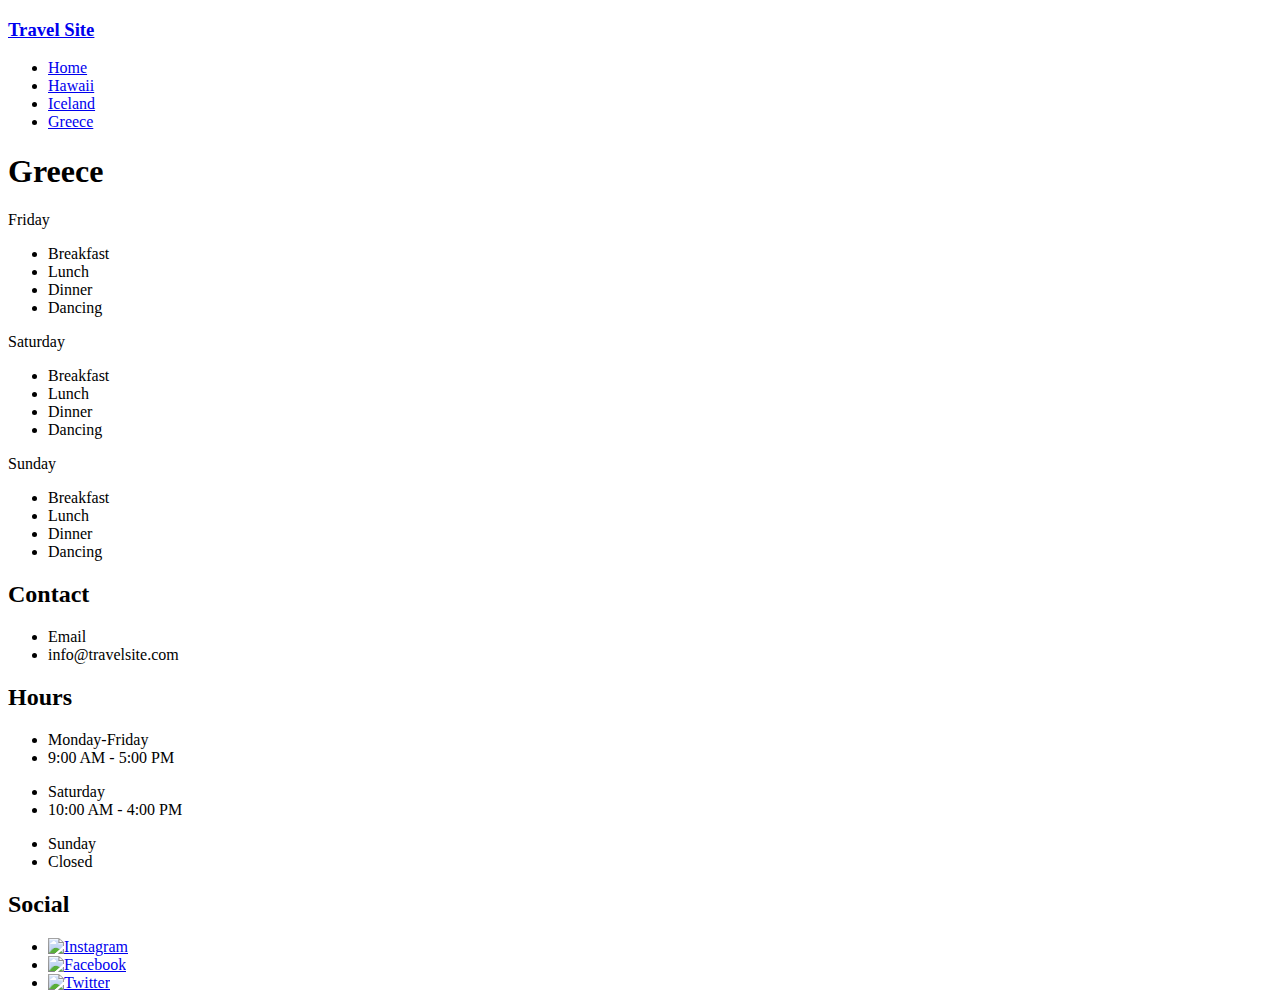
==== pages/greece.html @ c3c9463f "made changes to destionations htmls and css pages" ====
<!DOCTYPE html>
<html lang="en">
	<head>
		<meta charset="UTF-8" />
		<meta http-equiv="X-UA-Compatible" content="IE=edge" />
		<meta name="viewport" content="width=device-width, initial-scale=1.0" />
		<link rel="stylesheet" type="text/css" href="../css/global.css" />
		<link rel="stylesheet" type="text/css" href="../css/destinations.css" />
		<title>Travel Site - Greece</title>
	</head>
	<body>
		<header>
			<!-- Main Navigation and Travel Site Logo -->
			<nav class="nav"><h3><a href="../index.html">Travel Site</a></h3>
				<ul class="nav__list">
					<!-- Destination Pages -->
					<li><a href="../index.html">Home</a></li>
					<li><a href="../pages/hawaii.html">Hawaii</a></li>
					<li><a href="../pages/iceland.html">Iceland</a></li>
					<li>
						<a class="nav__list__active__page" href="../pages/greece.html">Greece</a>
					</li>
				</ul>
			</nav>
		</header>
		<main class="recommendations recommendation_greece">
			<h1>Greece</h1>
			<div class="recommandation__container">
				<div class="recommandation__card">
					<p>Friday</p>
					<ul class="recommandation__card__plan">
						<li>Breakfast</li><li>Lunch</li><li>Dinner</li><li>Dancing</li>
					</ul>
				</div>
				<div class="recommandation__card">
					<p>Saturday</p>
					<ul class="recommandation__card__plan">
						<li>Breakfast</li><li>Lunch</li><li>Dinner</li><li>Dancing</li>
					</ul>
				</div>
				<div class="recommandation__card">
					<p>Sunday</p>
					<ul class="recommandation__card__plan">
						<li>Breakfast</li><li>Lunch</li><li>Dinner</li><li>Dancing</li>
					</ul>
				</div>
			</div>
		</main>
		<!-- Company Info -->
		<footer>
            <div class="company__info_footer">
                <div class="company__info"><h2>Contact</h2>
                    <ul class="company__infot__contact">
                        <li>Email</li><li>info@travelsite.com</li>
                    </ul>
                </div>
                <div class="company__info__days"></div></div><h2>Hours</h2>
                <div class="company__info__hours">
                    <ul class="company__info__hours">
                        <li>Monday-Friday</li><li>9:00 AM - 5:00 PM</li>
                    </ul>
                    <ul class="company__info__hours">
                        <li>Saturday</li><li>10:00 AM - 4:00 PM</li>
                    </ul>
                    <ul class="company__info__hours">
                        <li>Sunday</li><li>Closed</li>
                    </ul>
                </div>
                <div clas="company__info">
                    <h2>Social</h2>
                    <ul class="company__info__social__media">
                        <!-- Instagram -->
                        <li><a href="https://www.instagram.com"><img src="./assets/icons/instagram.png" alt="Instagram" /></a></li>
                        <!-- Facebook -->
                        <li><a href="https://www.facebook.com"><img src="./assets/icons/facebook.png" alt="Facebook" /></a></li>
                        <!-- Twitter -->
                        <li><a href="https://www.twitter.com"> <img src="./assets/icons/twitter.png" alt="Twitter" /></a></li>
                    </ul>
                </div>
            </div>
        </footer>
	</body>
</html>
---- css/global.css ----
/* :root{
    font-size: 10px;
}

*{
    margin: 0px;
    padding: 0px;
    box-sizing: border-box;
}

body {
    margin: 0;
    font-family: 'Verdana';
} */

/* .nav{
    display: flex;
    padding: 1rem;
    background-color: #FFFFFF;
    justify-content: space-between;
    color: #335576;
    align-items: center;
    margin-left: 2rem;   
}

.nav__list{
    display: flex;
    justify-content: flex-end;
    /* text-decoration: none; */
    /* list-style: none;
    background-color: #fff;
    padding: 1rem;
    margin: 0;
    /* border: 2px solid red; */
/* } */

/* .nav__item{
    list-style-type: none;
    font-size: 0.675rem;
    margin-left: 1rem;
    text-decoration: none;
}

.nav__link{
    text-decoration: none;
    color: black;
}

.nav__item--active{
    border-bottom: 3px solid #DB7A4E;
    font-size: 10.8px;
} */


/* .hero{
    background-color:#FEFAF5;
    padding-top: 2rem;
    display: flex;
}
.hero__title{
    color: #335576; */
    
    /* }
.hero__button{
    
    background-color: #DB7A4E;
    color: #FFFFFF;
}

.logo{
    align-items: right;
    
/* } */ 






/* footer
fixed positioning to stay below */
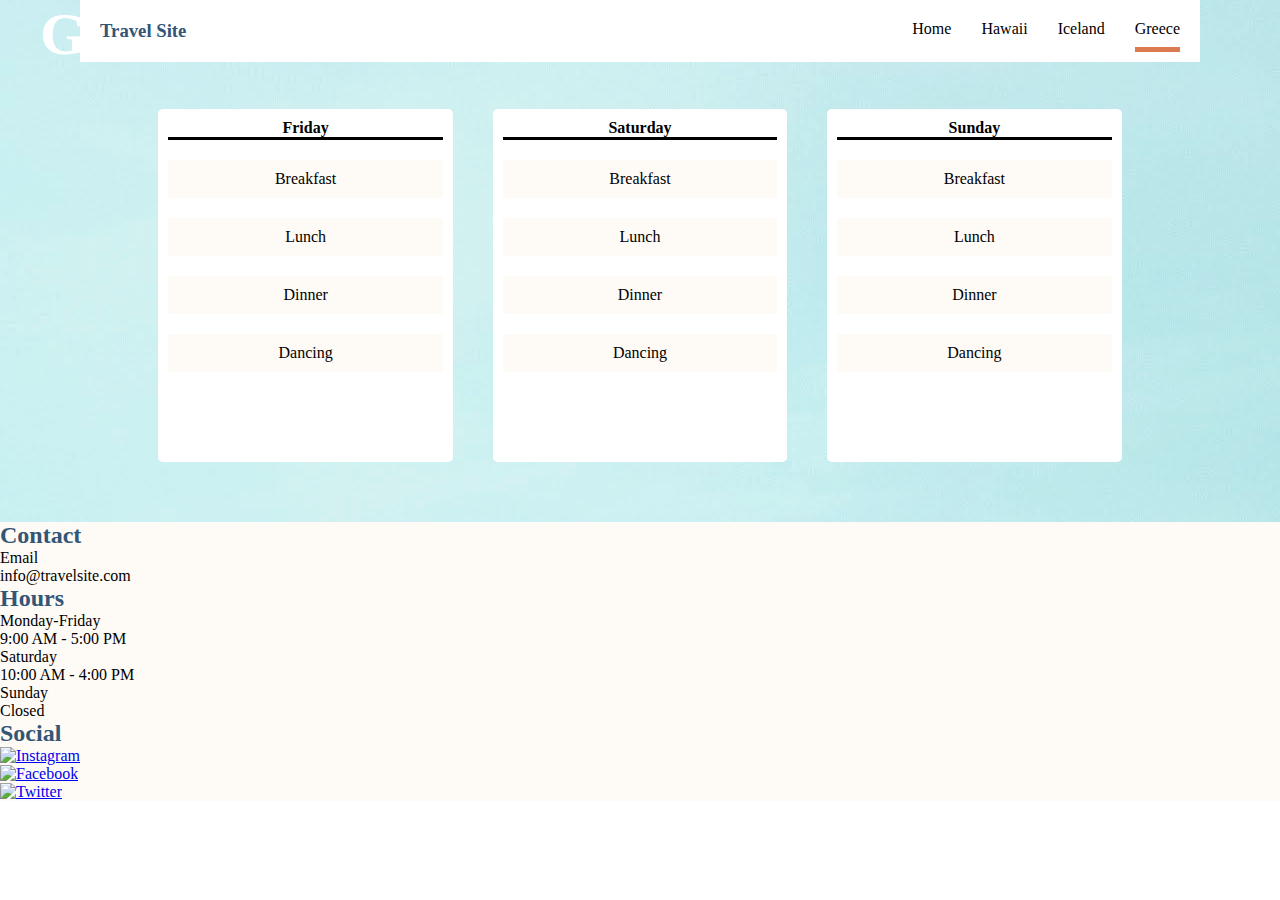
==== commit b1afb2ac: "adjusting background imgs on css" ====
--- a/pages/greece.html
+++ b/pages/greece.html
@@ -18,29 +18,29 @@
 					<li><a href="../pages/hawaii.html">Hawaii</a></li>
 					<li><a href="../pages/iceland.html">Iceland</a></li>
 					<li>
-						<a class="nav__list__active__page" href="../pages/greece.html">Greece</a>
+						<a class="nav__list__active" href="../pages/greece.html">Greece</a>
 					</li>
 				</ul>
 			</nav>
 		</header>
-		<main class="recommendations recommendation_greece">
+		<main class="recommendation recommendation__greece">
 			<h1>Greece</h1>
-			<div class="recommandation__container">
-				<div class="recommandation__card">
+			<div class="recommendation__container">
+				<div class="recommendation__card">
 					<p>Friday</p>
-					<ul class="recommandation__card__plan">
+					<ul class="recommendation__card__plan">
 						<li>Breakfast</li><li>Lunch</li><li>Dinner</li><li>Dancing</li>
 					</ul>
 				</div>
-				<div class="recommandation__card">
+				<div class="recommendation__card">
 					<p>Saturday</p>
-					<ul class="recommandation__card__plan">
+					<ul class="recommendation__card__plan">
 						<li>Breakfast</li><li>Lunch</li><li>Dinner</li><li>Dancing</li>
 					</ul>
 				</div>
-				<div class="recommandation__card">
+				<div class="recommendation__card">
 					<p>Sunday</p>
-					<ul class="recommandation__card__plan">
+					<ul class="recommendation__card__plan">
 						<li>Breakfast</li><li>Lunch</li><li>Dinner</li><li>Dancing</li>
 					</ul>
 				</div>
@@ -48,36 +48,62 @@
 		</main>
 		<!-- Company Info -->
 		<footer>
-            <div class="company__info_footer">
-                <div class="company__info"><h2>Contact</h2>
-                    <ul class="company__infot__contact">
-                        <li>Email</li><li>info@travelsite.com</li>
-                    </ul>
-                </div>
-                <div class="company__info__days"></div></div><h2>Hours</h2>
-                <div class="company__info__hours">
-                    <ul class="company__info__hours">
-                        <li>Monday-Friday</li><li>9:00 AM - 5:00 PM</li>
-                    </ul>
-                    <ul class="company__info__hours">
-                        <li>Saturday</li><li>10:00 AM - 4:00 PM</li>
-                    </ul>
-                    <ul class="company__info__hours">
-                        <li>Sunday</li><li>Closed</li>
-                    </ul>
-                </div>
-                <div clas="company__info">
-                    <h2>Social</h2>
-                    <ul class="company__info__social__media">
-                        <!-- Instagram -->
-                        <li><a href="https://www.instagram.com"><img src="./assets/icons/instagram.png" alt="Instagram" /></a></li>
-                        <!-- Facebook -->
-                        <li><a href="https://www.facebook.com"><img src="./assets/icons/facebook.png" alt="Facebook" /></a></li>
-                        <!-- Twitter -->
-                        <li><a href="https://www.twitter.com"> <img src="./assets/icons/twitter.png" alt="Twitter" /></a></li>
-                    </ul>
-                </div>
-            </div>
-        </footer>
+			<!-- Company Info Container -->
+			<div class="company-info-container">
+				<!-- Company Contact -->
+				<div class="company-info">
+					<h2>Contact</h2>
+					<ul class="company-info__contact">
+						<li>Email</li>
+						<li>info@travelsite.com</li>
+					</ul>
+				</div>
+				<!-- Company Hours -->
+				<div class="company-info__days">
+					<h2>Hours</h2>
+					<div class="company-info__hours-container">
+						<!-- Monday - Friday -->
+						<ul class="company-info__hours">
+							<li>Monday-Friday</li>
+							<li>9:00 AM - 5:00 PM</li>
+						</ul>
+						<!-- Saturday -->
+						<ul class="company-info__hours">
+							<li>Saturday</li>
+							<li>10:00 AM - 4:00 PM</li>
+						</ul>
+						<!-- Sunday -->
+						<ul class="company-info__hours">
+							<li>Sunday</li>
+							<li>Closed</li>
+						</ul>
+					</div>
+				</div>
+				<!-- Social Media -->
+				<div class="company-info">
+					<h2>Social</h2>
+					<ul class="company-info__social-media">
+						<!-- Instagram -->
+						<li>
+							<a href="https://www.instagram.com">
+								<img src="../assets/icons/instagram.png" alt="Instagram" />
+							</a>
+						</li>
+						<!-- Facebook -->
+						<li>
+							<a href="https://www.facebook.com">
+								<img src="../assets/icons/facebook.png" alt="Facebook" />
+							</a>
+						</li>
+						<!-- Twitter -->
+						<li>
+							<a href="https://www.twitter.com">
+								<img src="../assets/icons/twitter.png" alt="Twitter" />
+							</a>
+						</li>
+					</ul>
+				</div>
+			</div>
+		</footer>
 	</body>
 </html>--- a/css/global.css
+++ b/css/global.css
@@ -78,4 +78,131 @@
 
 
 /* footer
-fixed positioning to stay below */+fixed positioning to stay below */
+
+
+:root {
+    font-size: 10px;
+}
+  
+* {
+    margin: 0px;
+    padding: 0px;
+    box-sizing: border-box;
+}
+  
+body {
+    font-family: "Verdana";
+    font-size: 1.6rem;
+}
+  /* h1, h2, h3 color */
+:is(h1, h2),
+  .nav > h3 > a {
+    color: #335576;
+}
+  
+  /* Navigation  */
+.nav {
+    display: flex;
+    justify-content: space-between;
+    background-color: #fff;
+    padding: 2rem;
+    margin: 0rem 8rem;
+    position: fixed;
+    z-index: 10;
+    flex-direction: row;
+    top: 0;
+    right: 0;
+    left: 0;
+}
+  
+  /* Removes underline all links in nav */
+.nav a {
+    text-decoration: none;
+}
+  
+  /* Column-gap adjusts spacing between nav links */
+.nav__list {
+    display: flex;
+    justify-content: space-evenly;
+    list-style-type: none;
+    column-gap: 3rem;
+}
+  
+.nav__list a {
+    color: #000;
+}
+  /* Active Page Modifier */
+  .nav__list__active {
+    border-bottom: 0.5rem solid #db7a4e;
+    padding-bottom: 1rem;
+}
+  
+  /* Destination and Contact Form */
+:is(.destination, .contact-us) {
+    padding: 6rem;
+    background-position: 20% 52%;
+    background-size: cover;
+}
+  
+  /* Destination and Contact Form Heading */
+:is(.recommendation, .contact-us) > h1 {
+    font-size: 6rem;
+    color: #fff;
+    margin-left: 4rem;
+    margin-bottom: 4rem;
+}
+  
+  /* Footer */
+footer {
+    background-color: #fefaf5;
+}
+  
+.company__info__footer {
+    display: flex;
+    justify-content: space-around;
+    width: 75vw;
+    margin: auto;
+    padding: 4rem 0px 6rem;
+    color: #335576;
+}
+  
+  /* Company Info & Social Media - Width */
+.company__info:first-child {
+    flex-basis: 18%;
+}
+  
+  /* Company Hours - Width */
+.company__info__days {
+    flex-basis: 47%;
+}
+  
+  /* Daily Hours, Hours, contact */
+:is(.company__info__contact, .company__info__hours, .company__info__social__media) {
+    list-style: none;
+    margin-top: 2rem;
+}
+  
+  /* Makes the Store Info and Social Media Cards flex-direction: row */
+:is(.company__info__hours__footer, .company__info__social__media) {
+    display: flex;
+    column-gap: 2.5rem;
+}
+  
+  /* company-info__contact a Targets the first li element */
+:is(.company__info__contact, .company__info__hours) > li:first-child {
+    font-size: 1.2rem;
+    color: #db7a4e;
+    margin-bottom: 2rem;
+    text-transform: uppercase;
+}
+  
+  /* Social Media Images */
+ul.company__info__social__media img {
+    min-width: 1.8rem;
+    max-height: 3rem;
+}
+  
+.company__info:last-child > h2 {
+    margin-bottom: 4.5rem;
+}--- a/css/destinations.css
+++ b/css/destinations.css
@@ -0,0 +1,49 @@
+/* Destination Backgrounds */
+/* Hawaii */
+.recommendation__hawaii {
+    background-image: url("../assets/Images/hawaii.jpg");
+}
+  
+  /* Iceland */
+.recommendation__iceland {
+    background-image: url("../assets/Images/iceland.jpg");
+}
+  
+  /* Greece */
+.recommendation__greece {
+    background-image: url("../assets/Images/greece.jpg");
+}
+  
+  /* Itinerary Cards Container*/
+.recommendation__container {
+    display: flex;
+    justify-content: center;
+    margin: auto;
+    column-gap: 4rem;
+}
+  
+  /* Itinerary Cards   */
+.recommendation__card {
+    width: 23%;
+    background-color: #fff;
+    text-align: center;
+    margin-bottom: 6rem;
+    padding: 1rem;
+    border-radius: 0.5rem;
+}
+  
+.recommendation__card > p {
+    font-weight: 700;
+    border-bottom: 0.3rem solid #000;
+}
+  
+.recommendation__card__plan > li {
+    background-color: #fefaf5;
+    list-style: none;
+    padding: 1rem 2rem;
+    margin-top: 2rem;
+}
+  
+.recommendation__card__plan > li:last-child {
+    margin-bottom: 8rem;
+}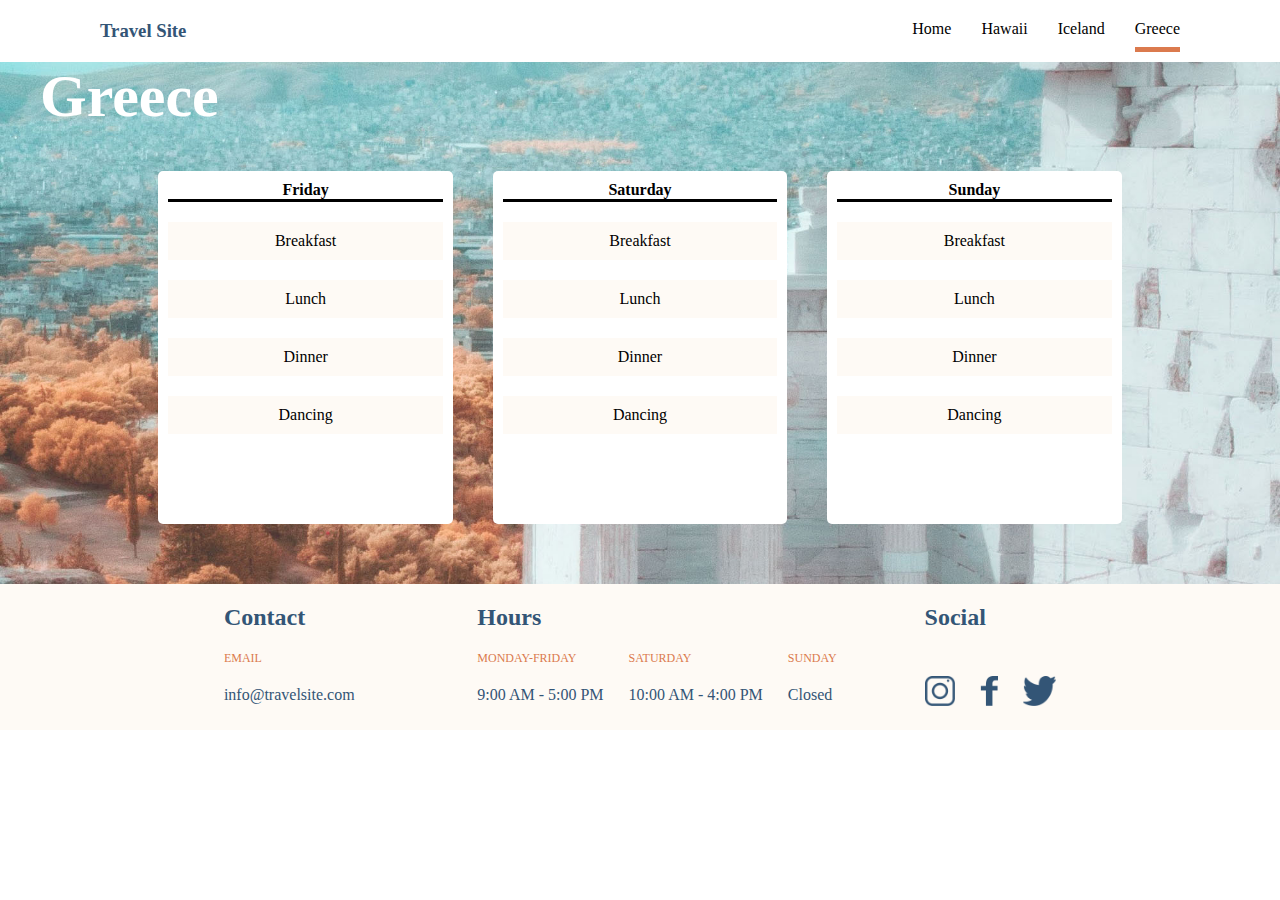
==== commit eb34deb0: "final project is complete" ====
--- a/pages/greece.html
+++ b/pages/greece.html
@@ -10,10 +10,8 @@
 	</head>
 	<body>
 		<header>
-			<!-- Main Navigation and Travel Site Logo -->
 			<nav class="nav"><h3><a href="../index.html">Travel Site</a></h3>
 				<ul class="nav__list">
-					<!-- Destination Pages -->
 					<li><a href="../index.html">Home</a></li>
 					<li><a href="../pages/hawaii.html">Hawaii</a></li>
 					<li><a href="../pages/iceland.html">Iceland</a></li>
@@ -46,64 +44,44 @@
 				</div>
 			</div>
 		</main>
-		<!-- Company Info -->
+
 		<footer>
-			<!-- Company Info Container -->
-			<div class="company-info-container">
-				<!-- Company Contact -->
-				<div class="company-info">
-					<h2>Contact</h2>
-					<ul class="company-info__contact">
-						<li>Email</li>
-						<li>info@travelsite.com</li>
-					</ul>
-				</div>
-				<!-- Company Hours -->
-				<div class="company-info__days">
-					<h2>Hours</h2>
-					<div class="company-info__hours-container">
-						<!-- Monday - Friday -->
-						<ul class="company-info__hours">
-							<li>Monday-Friday</li>
-							<li>9:00 AM - 5:00 PM</li>
-						</ul>
-						<!-- Saturday -->
-						<ul class="company-info__hours">
-							<li>Saturday</li>
-							<li>10:00 AM - 4:00 PM</li>
-						</ul>
-						<!-- Sunday -->
-						<ul class="company-info__hours">
-							<li>Sunday</li>
-							<li>Closed</li>
-						</ul>
-					</div>
-				</div>
-				<!-- Social Media -->
-				<div class="company-info">
-					<h2>Social</h2>
-					<ul class="company-info__social-media">
-						<!-- Instagram -->
-						<li>
-							<a href="https://www.instagram.com">
-								<img src="../assets/icons/instagram.png" alt="Instagram" />
-							</a>
-						</li>
-						<!-- Facebook -->
-						<li>
-							<a href="https://www.facebook.com">
-								<img src="../assets/icons/facebook.png" alt="Facebook" />
-							</a>
-						</li>
-						<!-- Twitter -->
-						<li>
-							<a href="https://www.twitter.com">
-								<img src="../assets/icons/twitter.png" alt="Twitter" />
-							</a>
-						</li>
-					</ul>
-				</div>
-			</div>
-		</footer>
+            <div class="company__info__footer">
+                <div class="company__info">
+                    <h2>Contact</h2>
+                    <ul class="company__info__contact">
+                        <li>Email</li><li>info@travelsite.com</li>
+                    </ul>
+                </div>
+                <div class="company__info__hours__days">
+                    <h2>Hours</h2>
+                    <div class="company__info__hours__footer">
+                        <ul class="company__info__hours">
+                            <li>Monday-Friday</li><li>9:00 AM - 5:00 PM</li>
+                        </ul>
+                        <ul class="company__info__hours">
+                            <li>Saturday</li><li>10:00 AM - 4:00 PM</li>
+                        </ul>
+                        <ul class="company__info__hours">
+                            <li>Sunday</li><li>Closed</li>
+                        </ul>
+                    </div>
+                </div>
+                <div clas="company__info">
+                    <h2>Social</h2>
+                    <ul class="company__info__social__media">
+                        <li>
+                            <a href="https://www.instagram.com"><img src="../assets/Images/Icons/icon-instagram.png" alt="Instagram" /></a>
+                        </li>
+                        <li>
+                            <a href="https://www.facebook.com"><img src="../assets/Images/Icons/icon-facebook.png" alt="Facebook" /></a>
+                        </li>
+                        <li>
+                            <a href="https://www.twitter.com"><img src="../assets/Images/Icons/icon-twitter.png" alt="Twitter" /></a>
+                        </li>
+                    </ul>
+                </div>    
+            </div>
+        </footer>
 	</body>
 </html>--- a/css/global.css
+++ b/css/global.css
@@ -1,85 +1,3 @@
-/* :root{
-    font-size: 10px;
-}
-
-*{
-    margin: 0px;
-    padding: 0px;
-    box-sizing: border-box;
-}
-
-body {
-    margin: 0;
-    font-family: 'Verdana';
-} */
-
-/* .nav{
-    display: flex;
-    padding: 1rem;
-    background-color: #FFFFFF;
-    justify-content: space-between;
-    color: #335576;
-    align-items: center;
-    margin-left: 2rem;   
-}
-
-.nav__list{
-    display: flex;
-    justify-content: flex-end;
-    /* text-decoration: none; */
-    /* list-style: none;
-    background-color: #fff;
-    padding: 1rem;
-    margin: 0;
-    /* border: 2px solid red; */
-/* } */
-
-/* .nav__item{
-    list-style-type: none;
-    font-size: 0.675rem;
-    margin-left: 1rem;
-    text-decoration: none;
-}
-
-.nav__link{
-    text-decoration: none;
-    color: black;
-}
-
-.nav__item--active{
-    border-bottom: 3px solid #DB7A4E;
-    font-size: 10.8px;
-} */
-
-
-/* .hero{
-    background-color:#FEFAF5;
-    padding-top: 2rem;
-    display: flex;
-}
-.hero__title{
-    color: #335576; */
-    
-    /* }
-.hero__button{
-    
-    background-color: #DB7A4E;
-    color: #FFFFFF;
-}
-
-.logo{
-    align-items: right;
-    
-/* } */ 
-
-
-
-
-
-
-/* footer
-fixed positioning to stay below */
-
 
 :root {
     font-size: 10px;
@@ -95,33 +13,24 @@
     font-family: "Verdana";
     font-size: 1.6rem;
 }
-  /* h1, h2, h3 color */
+
 :is(h1, h2),
   .nav > h3 > a {
     color: #335576;
 }
-  
-  /* Navigation  */
+
 .nav {
     display: flex;
     justify-content: space-between;
     background-color: #fff;
     padding: 2rem;
     margin: 0rem 8rem;
-    position: fixed;
-    z-index: 10;
-    flex-direction: row;
-    top: 0;
-    right: 0;
-    left: 0;
 }
   
-  /* Removes underline all links in nav */
 .nav a {
     text-decoration: none;
 }
-  
-  /* Column-gap adjusts spacing between nav links */
+
 .nav__list {
     display: flex;
     justify-content: space-evenly;
@@ -132,20 +41,18 @@
 .nav__list a {
     color: #000;
 }
-  /* Active Page Modifier */
+  
   .nav__list__active {
     border-bottom: 0.5rem solid #db7a4e;
     padding-bottom: 1rem;
 }
-  
-  /* Destination and Contact Form */
+   
 :is(.destination, .contact-us) {
     padding: 6rem;
     background-position: 20% 52%;
     background-size: cover;
 }
   
-  /* Destination and Contact Form Heading */
 :is(.recommendation, .contact-us) > h1 {
     font-size: 6rem;
     color: #fff;
@@ -153,7 +60,7 @@
     margin-bottom: 4rem;
 }
   
-  /* Footer */
+
 footer {
     background-color: #fefaf5;
 }
@@ -163,33 +70,31 @@
     justify-content: space-around;
     width: 75vw;
     margin: auto;
-    padding: 4rem 0px 6rem;
+    padding: 2rem;
     color: #335576;
 }
   
-  /* Company Info & Social Media - Width */
 .company__info:first-child {
     flex-basis: 18%;
 }
   
-  /* Company Hours - Width */
 .company__info__days {
     flex-basis: 47%;
 }
-  
-  /* Daily Hours, Hours, contact */
+
 :is(.company__info__contact, .company__info__hours, .company__info__social__media) {
     list-style: none;
     margin-top: 2rem;
+
 }
   
-  /* Makes the Store Info and Social Media Cards flex-direction: row */
 :is(.company__info__hours__footer, .company__info__social__media) {
     display: flex;
+    justify-content: center;
+    flex-flow: row;
     column-gap: 2.5rem;
 }
   
-  /* company-info__contact a Targets the first li element */
 :is(.company__info__contact, .company__info__hours) > li:first-child {
     font-size: 1.2rem;
     color: #db7a4e;
@@ -197,12 +102,16 @@
     text-transform: uppercase;
 }
   
-  /* Social Media Images */
-ul.company__info__social__media img {
+.company__info__social__media img {
     min-width: 1.8rem;
     max-height: 3rem;
 }
   
 .company__info:last-child > h2 {
     margin-bottom: 4.5rem;
+   
+}
+
+.company__info__social__media{
+    padding-top: 2.5rem;
 }--- a/css/destinations.css
+++ b/css/destinations.css
@@ -1,28 +1,29 @@
-/* Destination Backgrounds */
-/* Hawaii */
-.recommendation__hawaii {
+
+.recommendation--hawaii {
     background-image: url("../assets/Images/hawaii.jpg");
 }
   
-  /* Iceland */
 .recommendation__iceland {
     background-image: url("../assets/Images/iceland.jpg");
 }
   
-  /* Greece */
 .recommendation__greece {
     background-image: url("../assets/Images/greece.jpg");
 }
   
-  /* Itinerary Cards Container*/
 .recommendation__container {
     display: flex;
     justify-content: center;
     margin: auto;
     column-gap: 4rem;
 }
-  
-  /* Itinerary Cards   */
+.recommendation{
+
+    background-repeat: no-repeat;
+    background-size: cover;
+    background-position: center;
+}
+
 .recommendation__card {
     width: 23%;
     background-color: #fff;
@@ -38,7 +39,7 @@
 }
   
 .recommendation__card__plan > li {
-    background-color: #fefaf5;
+    background-color: #FEFAF5;
     list-style: none;
     padding: 1rem 2rem;
     margin-top: 2rem;
@@ -46,4 +47,5 @@
   
 .recommendation__card__plan > li:last-child {
     margin-bottom: 8rem;
-}+}
+
